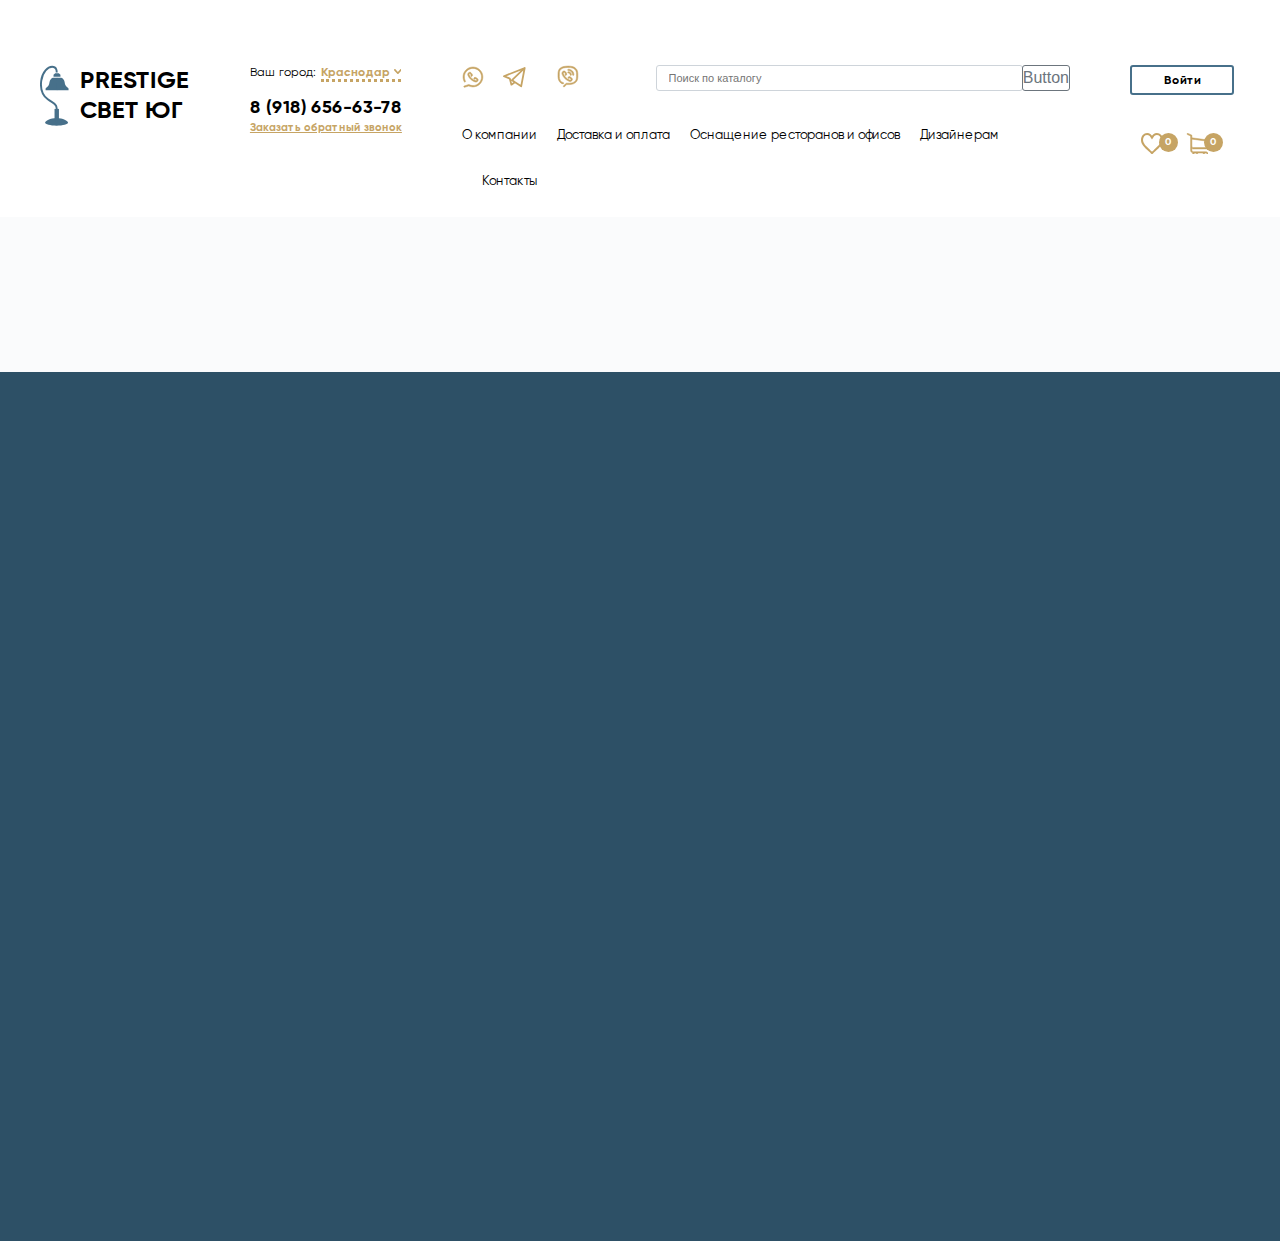
==== index.html @ 0a5a9d4c "14.01.2020 4:45" ====
<!DOCTYPE html>
<html lang="ru">
  <head>
    <meta charset="UTF-8" />
    <meta name="viewport" content="width=device-width, initial-scale=1.0" />
    <meta http-equiv="X-UA-Compatible" content="ie=edge" />
    <link rel="stylesheet" href="assets/css/style.css" />
    <title>PRESTIGE СВЕТ ЮГ</title>
  </head>
  <body>

    


    <div class="container">
      <header class="header">
        <a class="header-logo" href="index.html">
          <div class="logo-conteiner">
            <img class="img-logo" src="assets/img/logo.svg" alt="logo" />
            <span class="title-logo">
              prestige свет юг
            </span>
          </div>
        </a>

        <div class="header-city">
          <span class="lable-city">Ваш город:</span>
          <a class="dropdown-toggle" href="#"
            >Краснодар<b class="icon-dropdown-toggle"></b>
          </a>
        </div>

        <div class="feedback">
            <span class="phone-namber">
                8 (918) 656-63-78
            </span>
            <a class="text-feedback" href="#">
                Заказать обратный звонок
            </a>

        </div>

        <div class="social-network">
          <a class="social-network-whatsapp" href="#"><img class="icon-social-network" src="assets/img/icon-whatsapp.svg" alt=""></img>
          <a class="social-network-telegramm" href="#"><img class="icon-social-network" src="assets/img/icon-telegramm.svg" alt=""></a>
          <a class="social-network-viber" href="#"><img class="icon-social-network" src="assets/img/icon-viber.svg" alt=""></a>
        </div>

        <div class="header-search">

          <div class="input-group">
            <input type="text" class="form-control" placeholder="Поиск по каталогу">
            <div class="input-group-prepend">
              <button class="btn btn-outline-secondary" type="button" id="button-addon1">Button</button>
            </div>
            
          </div>

        </div>

        <div class="header-nav">
          <ul class="nav-market">
            <li><a href="#">О компании</a></li>
            <li><a href="#">Доставка и оплата</a></li>
            <li><a href="#">Оснащение ресторанов и офисов</a></li>
            <li><a href="#">Дизайнерам</a></li>
            <li><a href="#">Контакты</a></li>
          </ul>
        </div>

        <div class="header-login">
          <a href="#" class="btn">
            <span class="btn-text">Войти</span>
          </a>
        </div>

        <div class="header-basket">
          <div class="fovarites">
            <a class="fovarites-link" href="#">
              <span class="fovarites-text">0</span>
            </a>
          </div>

          <div class="basket">
            <a class="basket-link" href="#">
              <span class="basket-text">0</span>         
          </a>
          </div>
        </div>
      </header>
    </div>

    <div class="bg-nav-menu">
      <div class="container">
        <nav class="nav-menu">

      
        </nav>
      </div>
    </div>

    <div class="bg-intro">
      <div class="container">
        
      </div>
    </div>

  </body>
</html>
---- assets/css/style.css ----
*,
*::before,
*::after {
  margin: 0;
  padding: 0;
  -webkit-box-sizing: border-box;
          box-sizing: border-box;
  text-decoration: none;
}

@font-face {
  font-family: "Gilroy";
  src: url("../fonts/Gilroy-Bold.woff2") format("woff2"), url("../fonts/Gilroy-Bold.woff") format("woff");
  font-weight: bold;
  font-style: normal;
}
@font-face {
  font-family: "Gilroy";
  src: url("../fonts/Gilroy-Regular.woff2") format("woff2"), url("../fonts/Gilroy-Regular.woff") format("woff");
  font-weight: normal;
  font-style: normal;
}
.container .header-logo .logo-conteiner .title-logo, .container .header-city .dropdown-toggle, .container .header .feedback .phone-namber, .container .header .feedback .text-feedback, .container .header-login .btn .btn-text, .container .header-basket .fovarites .fovarites-link .fovarites-text, .container .header-basket .basket .basket-link .basket-text {
  font-family: "Gilroy", sans-serif;
  font-weight: bold;
}

body, .container .header-nav, .container .header-nav .nav-market li a {
  font-family: "Gilroy", sans-serif;
  font-weight: normal;
}

body {
  font-size: 13px;
  line-height: 24px;
  color: #000000;
}

.container {
  margin: 0 auto;
  width: 1200px;
}
.container .header {
  margin: 65px 0 29px;
  display: grid;
  grid-template-columns: repeat(3, -webkit-max-content) minmax(300px, 1fr) -webkit-max-content;
  grid-template-columns: repeat(3, max-content) minmax(300px, 1fr) max-content;
  grid-column-gap: 60px;
}
.container .header-logo {
  grid-column: 1/2;
  grid-row: 1/3;
}
.container .header-logo .logo-conteiner {
  display: -webkit-box;
  display: -ms-flexbox;
  display: flex;
  -ms-flex-wrap: wrap;
      flex-wrap: wrap;
  width: -webkit-max-content;
  width: -moz-max-content;
  width: max-content;
}
.container .header-logo .logo-conteiner .img-logo {
  width: 28.53px;
  height: 62.49px;
}
.container .header-logo .logo-conteiner .title-logo {
  margin-left: 11.4px;
  width: 110px;
  font-size: 24px;
  line-height: 30px;
  text-transform: uppercase;
  color: #000000;
}
.container .header-city {
  display: -webkit-box;
  display: -ms-flexbox;
  display: flex;
  margin-bottom: 14px;
  grid-column: 2/3;
  grid-row: 1/2;
  -ms-flex-item-align: start;
      align-self: flex-start;
}
.container .header-city .lable-city {
  font-size: 12px;
  line-height: 14px;
}
.container .header-city .dropdown-toggle {
  margin-left: 5px;
  font-size: 12px;
  line-height: 14px;
  color: #c6a464;
  border-bottom: dotted;
}
.container .header-city .dropdown-toggle .icon-dropdown-toggle {
  display: inline-block;
  width: 7px;
  height: 7.78px;
  vertical-align: middle;
  margin-left: 4px;
  background-image: url(../img/caret.svg);
  background-repeat: no-repeat;
}
.container .header-city .dropdown-toggle:hover {
  color: #b68c3e;
}
.container .header .feedback {
  grid-column: 2/3;
  grid-row: 2/3;
}
.container .header .feedback .phone-namber {
  display: block;
  margin-bottom: 3px;
  font-size: 18px;
  line-height: 22px;
}
.container .header .feedback .text-feedback {
  display: block;
  font-size: 11px;
  line-height: 14px;
  -webkit-text-decoration-line: underline;
          text-decoration-line: underline;
  color: #c6a464;
}
.container .header .feedback .text-feedback:hover {
  color: #b68c3e;
}
.container .header .social-network {
  grid-column: 3/4;
  grid-row: 1/2;
}
.container .header .social-network-whatsapp .icon-social-network {
  margin-right: 16.1px;
}
.container .header .social-network-telegramm {
  margin: 0;
}
.container .header .social-network-viber .icon-social-network {
  margin-left: 12.4px;
}
.container .header .social-network .icon-social-network {
  margin-right: 16.1px;
  -webkit-transition: 0.5s;
  transition: 0.5s;
}
.container .header .social-network .icon-social-network:hover {
  -webkit-transform: scale(1.1, 1.1);
          transform: scale(1.1, 1.1);
}
.container .header-search {
  grid-column: 4/5;
  grid-row: 1/2;
}
.container .header-search .input-group {
  display: -webkit-box;
  display: -ms-flexbox;
  display: flex;
  -ms-flex-wrap: wrap;
      flex-wrap: wrap;
  -webkit-box-align: stretch;
      -ms-flex-align: stretch;
          align-items: stretch;
  width: 100%;
}
.container .header-search .input-group .input-group-prepend {
  margin-left: -1px;
}
.container .header-search .input-group .input-group-prepend .btn {
  display: inline-block;
  text-align: center;
  vertical-align: middle;
  background-color: transparent;
  border: 1px solid transparent;
  padding: 0.375rem, 0.75rem;
  font-size: 1rem;
  line-height: 1.5;
  border-radius: 3px;
}
.container .header-search .input-group .input-group-prepend .btn-outline-secondary {
  color: #6c757d;
  border-color: #6c757d;
}
.container .header-search .input-group .form-control {
  display: block;
  width: 100%;
  padding: 6px 12px;
  font-size: 11px;
  line-height: 1.1;
  color: #495057;
  background-color: #fff;
  background-clip: padding-box;
  border: 1px solid #ced4da;
  border-radius: 3px;
  -webkit-box-flex: 1;
      -ms-flex: 1 1 0%;
          flex: 1 1 0%;
}
.container .header-nav {
  grid-column: 3/5;
  grid-row: 2/3;
  font-size: 13px;
  color: #000000;
}
.container .header-nav .nav-market {
  float: left;
  list-style: none;
  margin: 0;
}
.container .header-nav .nav-market li {
  height: 19px;
  margin: 27px 0 0 20px;
  display: list-item;
  float: left;
}
.container .header-nav .nav-market li:first-child {
  margin: 27px 0 0 0;
}
.container .header-nav .nav-market li a {
  font-size: 13px;
  line-height: 16px;
  color: #000000;
}
.container .header-login {
  grid-column: 5/6;
  grid-row: 1/2;
}
.container .header-login .btn {
  display: -webkit-box;
  display: -ms-flexbox;
  display: flex;
  -webkit-box-pack: center;
      -ms-flex-pack: center;
          justify-content: center;
  -webkit-box-align: center;
      -ms-flex-align: center;
          align-items: center;
  width: 104px;
  height: 30px;
  border: 2px solid #47708a;
  border-radius: 3px;
  -webkit-transition: 0.5s;
  transition: 0.5s;
}
.container .header-login .btn .btn-text {
  font-size: 12px;
  line-height: 15px;
  color: #000000;
}
.container .header-login .btn:hover {
  -webkit-transform: scale(1.01, 1.01);
          transform: scale(1.01, 1.01);
  -webkit-box-shadow: 1px 1px 3px #000000;
          box-shadow: 1px 1px 3px #000000;
}
.container .header-basket {
  display: grid;
  grid-template-columns: 1fr 1fr;
  grid-column-gap: 5px;
  width: 110px;
  -webkit-box-pack: center;
      -ms-flex-pack: center;
          justify-content: center;
  -webkit-box-align: center;
      -ms-flex-align: center;
          align-items: center;
  grid-column: 5/6;
  grid-row: 2/3;
}
.container .header-basket .fovarites {
  margin-left: 25px;
  display: -webkit-box;
  display: -ms-flexbox;
  display: flex;
  -webkit-box-pack: center;
      -ms-flex-pack: center;
          justify-content: center;
  -webkit-box-align: center;
      -ms-flex-align: center;
          align-items: center;
}
.container .header-basket .fovarites .fovarites-link {
  position: relative;
  display: -webkit-box;
  display: -ms-flexbox;
  display: flex;
  -webkit-box-pack: center;
      -ms-flex-pack: center;
          justify-content: center;
  -webkit-box-align: center;
      -ms-flex-align: center;
          align-items: center;
  width: 19px;
  height: 19px;
  background: #c6a464;
  border-radius: 50%;
  -webkit-transition: 0.5s;
  transition: 0.5s;
}
.container .header-basket .fovarites .fovarites-link .fovarites-text {
  position: relative;
  z-index: 1;
  color: #ffffff;
  font-size: 10px;
  line-height: 13px;
}
.container .header-basket .fovarites .fovarites-link:after {
  content: "";
  position: absolute;
  left: -18px;
  top: 0;
  width: 22px;
  height: 21px;
  background-image: url(../img/icon-heart.svg);
}
.container .header-basket .fovarites:hover .fovarites-link {
  -webkit-transform: scale(1.1, 1.1);
          transform: scale(1.1, 1.1);
}
.container .header-basket .basket {
  display: -webkit-box;
  display: -ms-flexbox;
  display: flex;
  -webkit-box-pack: center;
      -ms-flex-pack: center;
          justify-content: center;
  -webkit-box-align: center;
      -ms-flex-align: center;
          align-items: center;
}
.container .header-basket .basket .basket-link {
  position: relative;
  display: -webkit-box;
  display: -ms-flexbox;
  display: flex;
  -webkit-box-pack: center;
      -ms-flex-pack: center;
          justify-content: center;
  -webkit-box-align: center;
      -ms-flex-align: center;
          align-items: center;
  width: 19px;
  height: 19px;
  background: #c6a464;
  border-radius: 50%;
  -webkit-transition: 0.5s;
  transition: 0.5s;
}
.container .header-basket .basket .basket-link .basket-text {
  position: relative;
  z-index: 1;
  color: #ffffff;
  font-size: 10px;
  line-height: 13px;
}
.container .header-basket .basket .basket-link:after {
  content: "";
  position: absolute;
  left: -18px;
  top: 0;
  width: 22px;
  height: 21px;
  background-image: url(../img/icon-basket.svg);
}
.container .header-basket .basket:hover .basket-link {
  -webkit-transform: scale(1.1, 1.1);
          transform: scale(1.1, 1.1);
}

.bg-nav-menu {
  width: 100%;
  height: 155px;
  background: #fafbfc;
}

.bg-intro {
  width: 100%;
  height: 869px;
  background: #2d5066;
}
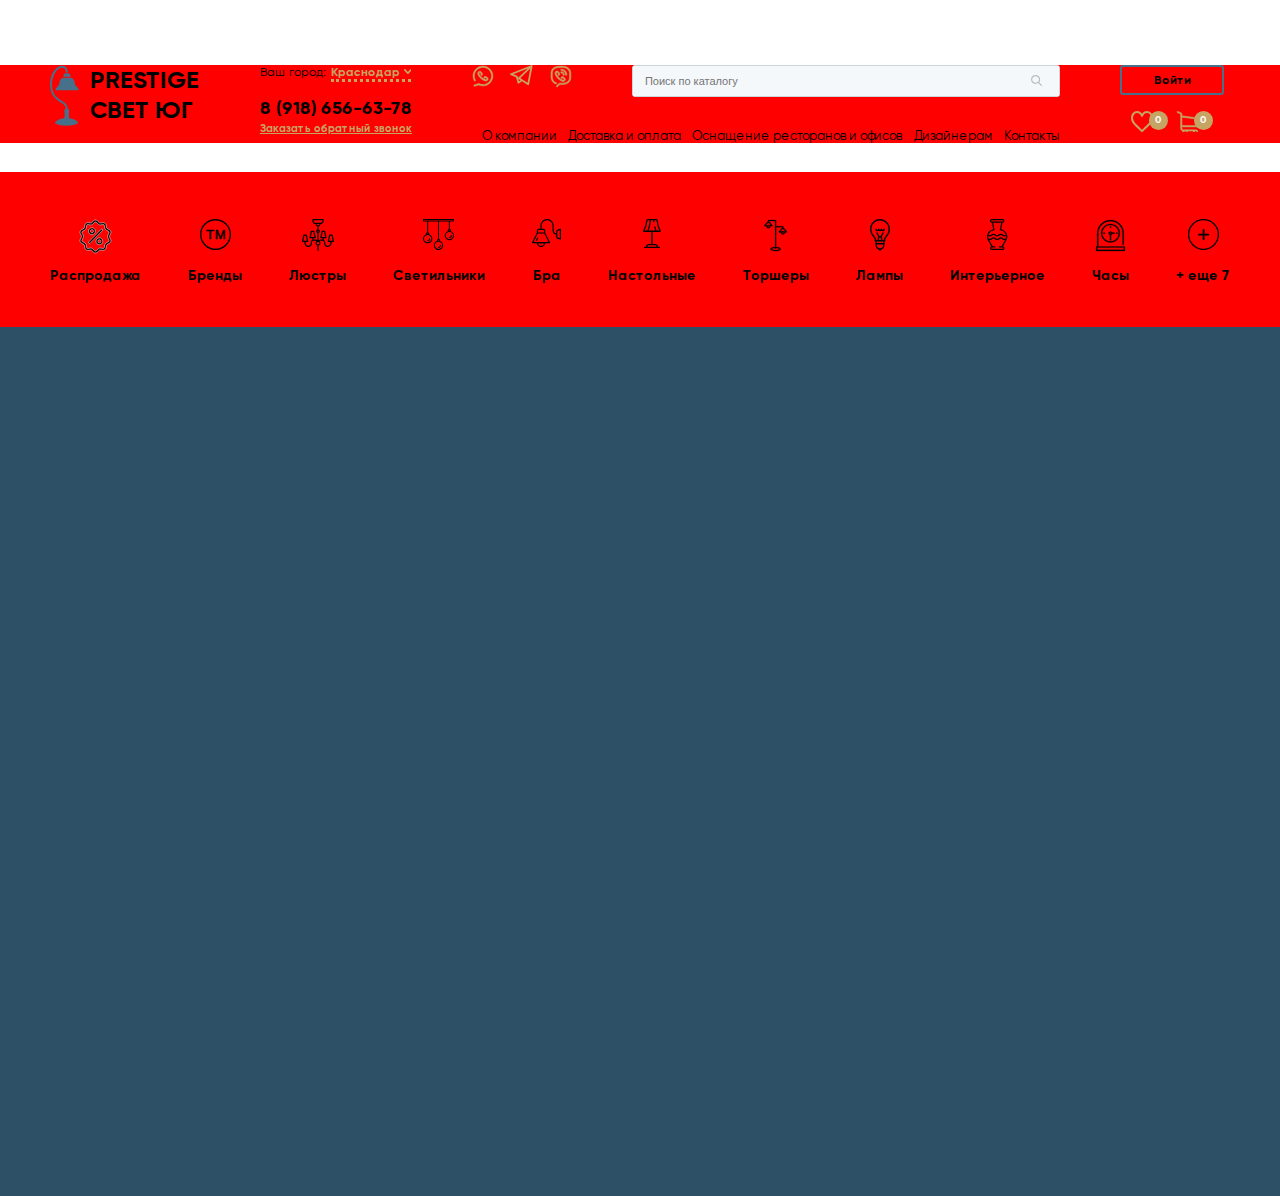
==== commit 0fa48322: "15.01.2020 01:42" ====
--- a/index.html
+++ b/index.html
@@ -49,24 +49,26 @@
         <div class="header-search">
 
           <div class="input-group">
-            <input type="text" class="form-control" placeholder="Поиск по каталогу">
+            <input class="form-control" placeholder="Поиск по каталогу">
             <div class="input-group-prepend">
-              <button class="btn btn-outline-secondary" type="button" id="button-addon1">Button</button>
+              <button class="btn">
+                <img class="icon-search" src="assets/img/icon-search.svg" alt="">
+              </button>
             </div>
             
           </div>
 
         </div>
 
-        <div class="header-nav">
+        <nav class="header-nav">
           <ul class="nav-market">
-            <li><a href="#">О компании</a></li>
-            <li><a href="#">Доставка и оплата</a></li>
-            <li><a href="#">Оснащение ресторанов и офисов</a></li>
-            <li><a href="#">Дизайнерам</a></li>
-            <li><a href="#">Контакты</a></li>
+            <li><a href="#"><span>О компании</span></a></li>
+            <li><a href="#"><span>Доставка и оплата</span></a></li>
+            <li><a href="#"><span>Оснащение ресторанов и офисов</span></a></li>
+            <li><a href="#"><span>Дизайнерам</span></a></li>
+            <li><a href="#"><span>Контакты</span></a></li>
           </ul>
-        </div>
+        </nav>
 
         <div class="header-login">
           <a href="#" class="btn">
@@ -92,9 +94,121 @@
 
     <div class="bg-nav-menu">
       <div class="container">
-        <nav class="nav-menu">
-
-      
+        <nav class="nav">
+          <ul class="nav-menu">
+            <li>
+              <a href="#">
+                <img class="icon-li" src="assets/img/icon-sell-out.svg" alt="icon">
+                <span class="text-li">Распродажа</span class="text-li">
+              </a>
+            </li>
+            <li>
+              <a href="#">
+                <img class="icon-li" src="assets/img/icon-brands.svg" alt="icon">
+                <span class="text-li">Бренды</span class="text-li">
+              </a>
+            </li>
+            <li>
+              <a href="#">
+                <img class="icon-li" src="assets/img/icon-chandeliers.svg" alt="icon">
+                <span class="text-li">Люстры</span class="text-li">
+              </a>
+            </li>
+            <li>
+              <a href="#">
+                <img class="icon-li" src="assets/img/icon-fixtures.svg" alt="icon">
+                <span class="text-li">Светильники</span class="text-li">
+              </a>
+            </li>
+            <li>
+              <a href="#">
+                <img class="icon-li" src="assets/img/icon-sconces.svg" alt="icon">
+                <span class="text-li">Бра</span class="text-li">
+              </a>
+            </li>
+            <li>
+              <a href="#">
+                <img class="icon-li" src="assets/img/icon-tabletop.svg" alt="icon">
+                <span class="text-li">Настольные</span class="text-li">
+              </a>
+            </li>
+            <li>
+              <a href="#">
+                <img class="icon-li" src="assets/img/icon-floor-lamps.svg" alt="icon">
+                <span class="text-li">Торшеры</span class="text-li">
+              </a>
+            </li>
+            <li>
+              <a href="#">
+                <img class="icon-li" src="assets/img/icon-lamp.svg" alt="icon">
+                <span class="text-li">Лампы</span class="text-li">
+              </a>
+            </li>
+            <li>
+              <a href="#">
+                <img class="icon-li" src="assets/img/icon-interior.svg" alt="icon">
+                <span class="text-li">Интерьерное</span class="text-li">
+              </a>
+            </li>
+            <li>
+              <a href="#">
+                <img class="icon-li" src="assets/img/icon-clock.svg" alt="icon">
+                <span class="text-li">Часы</span class="text-li">
+              </a>
+            </li>
+            <li>
+              <a href="#">
+                <img class="icon-li" src="assets/img/icon-other.svg" alt="icon">
+                <span class="text-li">+ еще 7</span>
+              </a>
+              <ul>
+                <li>
+                  <a href="#">
+                    <img class="icon-li" src="assets/img/icon-fixtures.svg" alt="icon">
+                    <span class="text-li">Встраиваемые светильники</span class="text-li">
+                  </a>
+                </li>
+                <li>
+                  <a href="#">
+                    <img class="icon-li" src="assets/img/icon-lamp.svg" alt="icon">
+                    <span class="text-li">Споты</span class="text-li">
+                  </a>
+                </li>
+                <li>
+                  <a href="#">
+                    <img class="icon-li" src="assets/img/icon-lamp.svg" alt="icon">
+                    <span class="text-li">Электротовары</span class="text-li">
+                  </a>
+                </li>
+                <li>
+                  <a href="#">
+                    <img class="icon-li" src="assets/img/icon-lamp.svg" alt="icon">
+                    <span class="text-li">Светодиодные ленты</span class="text-li">
+                  </a>
+                </li>
+                <li>
+                  <a href="#">
+                    <img class="icon-li" src="assets/img/icon-floor-lamps.svg" alt="icon">
+                    <span class="text-li">Уличное освещение</span class="text-li">
+                  </a>
+                </li>
+                <li>
+                  <a href="#">
+                    <img class="icon-li" src="assets/img/icon-interior.svg" alt="icon">
+                    <span class="text-li">Ароматы</span class="text-li">
+                  </a>
+                </li>
+                <li>
+                  <a href="#">
+                    <img class="icon-li" src="assets/img/icon-interior.svg" alt="icon">
+                    <span class="text-li">Мебель</span class="text-li">
+                  </a>
+                </li>
+                
+              </ul>
+
+            </li>
+          </ul>      
         </nav>
       </div>
     </div>
--- a/assets/css/style.css
+++ b/assets/css/style.css
@@ -20,12 +20,12 @@
   font-weight: normal;
   font-style: normal;
 }
-.container .header-logo .logo-conteiner .title-logo, .container .header-city .dropdown-toggle, .container .header .feedback .phone-namber, .container .header .feedback .text-feedback, .container .header-login .btn .btn-text, .container .header-basket .fovarites .fovarites-link .fovarites-text, .container .header-basket .basket .basket-link .basket-text {
+.container .header-logo .logo-conteiner .title-logo, .container .header-city .dropdown-toggle, .container .header .feedback .phone-namber, .container .header .feedback .text-feedback, .container .header-login .btn .btn-text, .container .header-basket .fovarites .fovarites-link .fovarites-text, .container .header-basket .basket .basket-link .basket-text, .bg-nav-menu .nav-menu li a .text-li {
   font-family: "Gilroy", sans-serif;
   font-weight: bold;
 }
 
-body, .container .header-nav, .container .header-nav .nav-market li a {
+body, .container .header-nav, .container .header-nav .nav-market li a span {
   font-family: "Gilroy", sans-serif;
   font-weight: normal;
 }
@@ -38,13 +38,17 @@
 
 .container {
   margin: 0 auto;
-  width: 1200px;
+  padding: 0 50px;
+  background: red 50%;
+  max-width: 1300px;
 }
 .container .header {
+  position: relative;
   margin: 65px 0 29px;
   display: grid;
-  grid-template-columns: repeat(3, -webkit-max-content) minmax(300px, 1fr) -webkit-max-content;
-  grid-template-columns: repeat(3, max-content) minmax(300px, 1fr) max-content;
+  grid-template-columns: repeat(2, -webkit-max-content) minmax(70px, 100px) minmax(170px, 1fr) -webkit-max-content;
+  grid-template-columns: repeat(2, max-content) minmax(70px, 100px) minmax(170px, 1fr) max-content;
+  max-width: 100%;
   grid-column-gap: 60px;
 }
 .container .header-logo {
@@ -130,22 +134,19 @@
 .container .header .social-network {
   grid-column: 3/4;
   grid-row: 1/2;
-}
-.container .header .social-network-whatsapp .icon-social-network {
-  margin-right: 16.1px;
-}
-.container .header .social-network-telegramm {
+  display: -webkit-box;
+  display: -ms-flexbox;
+  display: flex;
+  -webkit-box-pack: justify;
+      -ms-flex-pack: justify;
+          justify-content: space-between;
+}
+.container .header .social-network-whatsapp .icon-social-network, .container .header .social-network-telegramm .icon-social-network, .container .header .social-network-viber .icon-social-network {
   margin: 0;
-}
-.container .header .social-network-viber .icon-social-network {
-  margin-left: 12.4px;
-}
-.container .header .social-network .icon-social-network {
-  margin-right: 16.1px;
-  -webkit-transition: 0.5s;
-  transition: 0.5s;
-}
-.container .header .social-network .icon-social-network:hover {
+  -webkit-transition: 0.2s;
+  transition: 0.2s;
+}
+.container .header .social-network-whatsapp .icon-social-network:hover, .container .header .social-network-telegramm .icon-social-network:hover, .container .header .social-network-viber .icon-social-network:hover {
   -webkit-transform: scale(1.1, 1.1);
           transform: scale(1.1, 1.1);
 }
@@ -163,24 +164,18 @@
       -ms-flex-align: stretch;
           align-items: stretch;
   width: 100%;
-}
-.container .header-search .input-group .input-group-prepend {
-  margin-left: -1px;
+  border: 1px solid #ced4da;
+  border-radius: 3px;
+  background: #f4f8fb;
 }
 .container .header-search .input-group .input-group-prepend .btn {
   display: inline-block;
   text-align: center;
   vertical-align: middle;
-  background-color: transparent;
-  border: 1px solid transparent;
-  padding: 0.375rem, 0.75rem;
-  font-size: 1rem;
-  line-height: 1.5;
-  border-radius: 3px;
-}
-.container .header-search .input-group .input-group-prepend .btn-outline-secondary {
-  color: #6c757d;
-  border-color: #6c757d;
+  background: #f4f8fb;
+  border: 0 solid transparent;
+  width: 45px;
+  height: 30px;
 }
 .container .header-search .input-group .form-control {
   display: block;
@@ -189,10 +184,8 @@
   font-size: 11px;
   line-height: 1.1;
   color: #495057;
-  background-color: #fff;
-  background-clip: padding-box;
-  border: 1px solid #ced4da;
-  border-radius: 3px;
+  background: #f4f8fb;
+  border: 0 solid #ced4da;
   -webkit-box-flex: 1;
       -ms-flex: 1 1 0%;
           flex: 1 1 0%;
@@ -200,27 +193,46 @@
 .container .header-nav {
   grid-column: 3/5;
   grid-row: 2/3;
+  max-width: 100%;
   font-size: 13px;
   color: #000000;
 }
 .container .header-nav .nav-market {
-  float: left;
+  display: -webkit-box;
+  display: -ms-flexbox;
+  display: flex;
+  -webkit-box-pack: justify;
+      -ms-flex-pack: justify;
+          justify-content: space-between;
   list-style: none;
   margin: 0;
 }
 .container .header-nav .nav-market li {
+  padding-left: 10px;
+  display: list-item;
+  margin-top: 27px;
   height: 19px;
-  margin: 27px 0 0 20px;
-  display: list-item;
   float: left;
 }
-.container .header-nav .nav-market li:first-child {
-  margin: 27px 0 0 0;
-}
 .container .header-nav .nav-market li a {
+  -webkit-box-pack: center;
+      -ms-flex-pack: center;
+          justify-content: center;
+}
+.container .header-nav .nav-market li a span {
+  width: -webkit-max-content;
+  width: -moz-max-content;
+  width: max-content;
+  -ms-flex-item-align: end;
+      align-self: flex-end;
   font-size: 13px;
   line-height: 16px;
   color: #000000;
+  -webkit-transition: 0.2s;
+  transition: 0.2s;
+}
+.container .header-nav .nav-market li a:hover span {
+  text-shadow: 5px 5px 10px #2d5066;
 }
 .container .header-login {
   grid-column: 5/6;
@@ -240,8 +252,8 @@
   height: 30px;
   border: 2px solid #47708a;
   border-radius: 3px;
-  -webkit-transition: 0.5s;
-  transition: 0.5s;
+  -webkit-transition: 0.2s;
+  transition: 0.2s;
 }
 .container .header-login .btn .btn-text {
   font-size: 12px;
@@ -295,8 +307,8 @@
   height: 19px;
   background: #c6a464;
   border-radius: 50%;
-  -webkit-transition: 0.5s;
-  transition: 0.5s;
+  -webkit-transition: 0.2s;
+  transition: 0.2s;
 }
 .container .header-basket .fovarites .fovarites-link .fovarites-text {
   position: relative;
@@ -344,8 +356,8 @@
   height: 19px;
   background: #c6a464;
   border-radius: 50%;
-  -webkit-transition: 0.5s;
-  transition: 0.5s;
+  -webkit-transition: 0.2s;
+  transition: 0.2s;
 }
 .container .header-basket .basket .basket-link .basket-text {
   position: relative;
@@ -369,9 +381,93 @@
 }
 
 .bg-nav-menu {
+  position: relative;
   width: 100%;
   height: 155px;
   background: #fafbfc;
+}
+.bg-nav-menu .nav {
+  max-width: 100%;
+  height: 155px;
+}
+.bg-nav-menu .nav-menu {
+  display: -webkit-box;
+  display: -ms-flexbox;
+  display: flex;
+  -webkit-box-pack: justify;
+      -ms-flex-pack: justify;
+          justify-content: space-between;
+  list-style: none;
+  margin: 0;
+}
+.bg-nav-menu .nav-menu li {
+  position: relative;
+  display: list-item;
+  margin-top: 47px;
+  float: left;
+}
+.bg-nav-menu .nav-menu li a {
+  display: -webkit-box;
+  display: -ms-flexbox;
+  display: flex;
+  -ms-flex-wrap: wrap;
+      flex-wrap: wrap;
+  width: -webkit-min-content;
+  width: -moz-min-content;
+  width: min-content;
+  height: 65px;
+  -webkit-box-pack: center;
+      -ms-flex-pack: center;
+          justify-content: center;
+}
+.bg-nav-menu .nav-menu li a .icon-li {
+  -ms-flex-item-align: start;
+      align-self: flex-start;
+}
+.bg-nav-menu .nav-menu li a .text-li {
+  width: -webkit-max-content;
+  width: -moz-max-content;
+  width: max-content;
+  -ms-flex-item-align: end;
+      align-self: flex-end;
+  font-size: 14px;
+  line-height: 17px;
+  color: #000000;
+}
+.bg-nav-menu .nav-menu li ul {
+  display: none;
+  position: absolute;
+  left: -31px;
+  top: 66px;
+  width: 110px;
+  height: -webkit-max-content;
+  height: -moz-max-content;
+  height: max-content;
+  list-style: none;
+  background: #fafbfc;
+  -webkit-box-shadow: 5px 5px 10px #000000;
+          box-shadow: 5px 5px 10px #000000;
+  border-radius: 5px;
+}
+.bg-nav-menu .nav-menu li ul li {
+  display: -webkit-box;
+  display: -ms-flexbox;
+  display: flex;
+  -webkit-box-pack: center;
+      -ms-flex-pack: center;
+          justify-content: center;
+  float: unset;
+  margin-top: 20px;
+}
+.bg-nav-menu .nav-menu li ul li a .text-li {
+  width: 105px;
+  text-align: center;
+}
+.bg-nav-menu .nav-menu li ul li:last-child {
+  margin-bottom: 20px;
+}
+.bg-nav-menu .nav-menu li:hover ul {
+  display: block;
 }
 
 .bg-intro {
@@ -379,3 +475,9 @@
   height: 869px;
   background: #2d5066;
 }
+
+@media (max-width: 990px) {
+  .header {
+    grid-column-gap: 30px;
+  }
+}
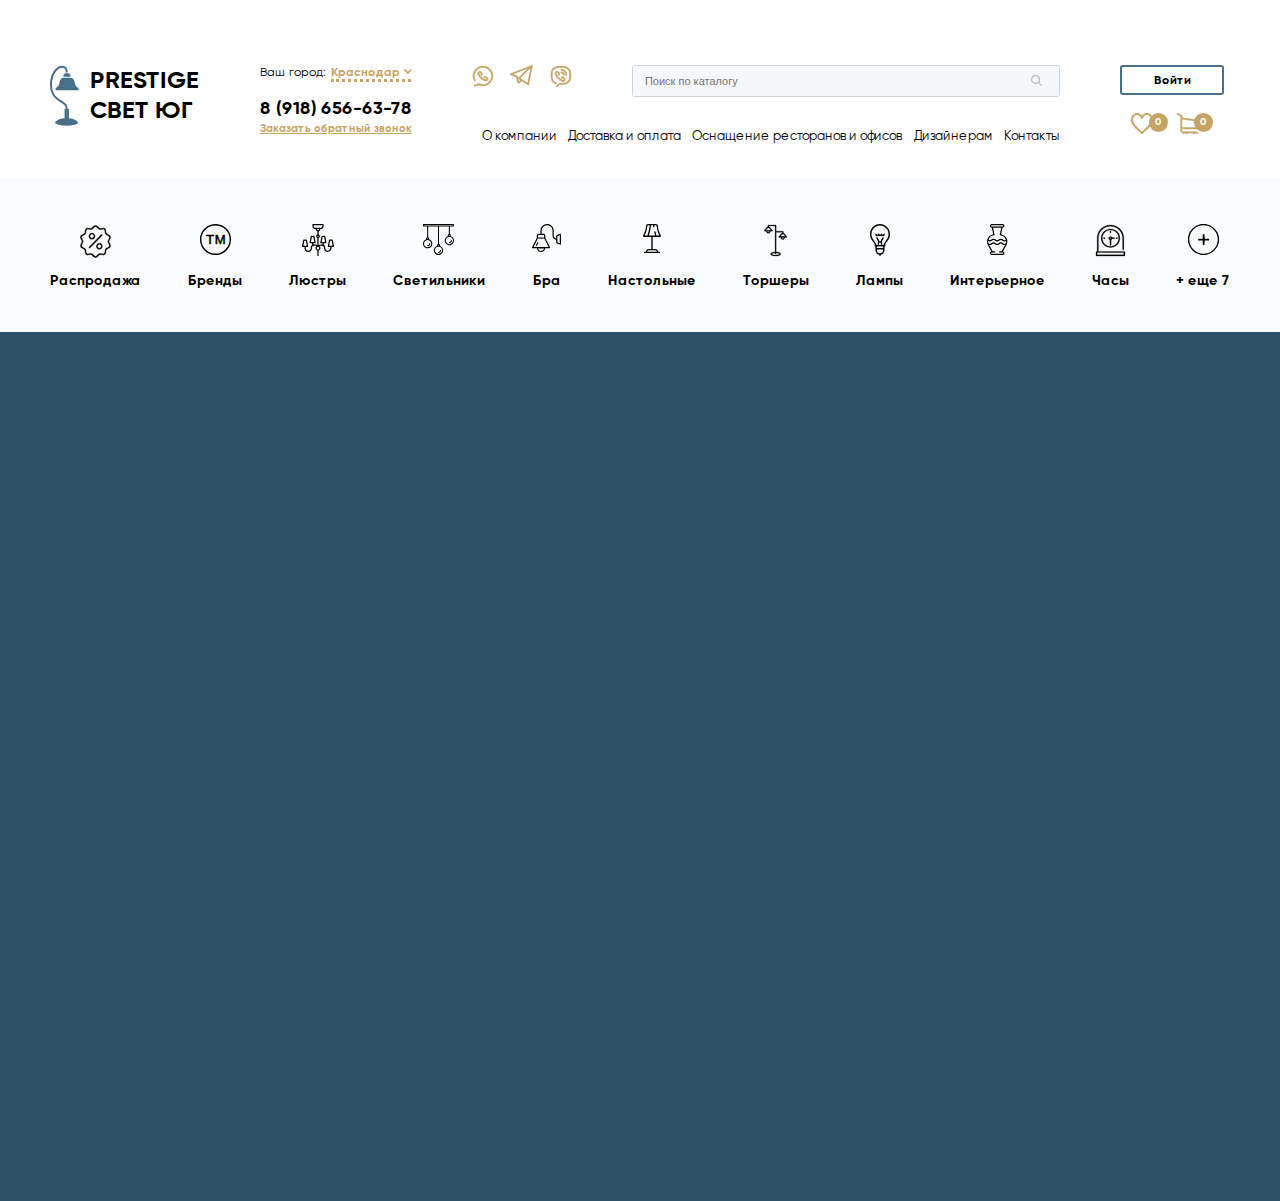
==== commit d8525f76: "15.01.2020 2:08" ====
--- a/index.html
+++ b/index.html
@@ -138,25 +138,25 @@
                 <span class="text-li">Торшеры</span class="text-li">
               </a>
             </li>
-            <li>
+            <li class="li-min">
               <a href="#">
                 <img class="icon-li" src="assets/img/icon-lamp.svg" alt="icon">
                 <span class="text-li">Лампы</span class="text-li">
               </a>
             </li>
-            <li>
+            <li class="li-min">
               <a href="#">
                 <img class="icon-li" src="assets/img/icon-interior.svg" alt="icon">
                 <span class="text-li">Интерьерное</span class="text-li">
               </a>
             </li>
-            <li>
+            <li class="li-min">
               <a href="#">
                 <img class="icon-li" src="assets/img/icon-clock.svg" alt="icon">
                 <span class="text-li">Часы</span class="text-li">
               </a>
             </li>
-            <li>
+            <li class="li-min">
               <a href="#">
                 <img class="icon-li" src="assets/img/icon-other.svg" alt="icon">
                 <span class="text-li">+ еще 7</span>
@@ -203,10 +203,78 @@
                     <img class="icon-li" src="assets/img/icon-interior.svg" alt="icon">
                     <span class="text-li">Мебель</span class="text-li">
                   </a>
-                </li>
-                
+                </li>                
               </ul>
-
+            </li>
+
+
+            <li class="li-max">
+              <a href="#">
+                <img class="icon-li" src="assets/img/icon-other.svg" alt="icon">
+                <span class="text-li">+ еще 10</span>
+              </a>
+              <ul>
+                <li>
+                  <a href="#">
+                    <img class="icon-li" src="assets/img/icon-lamp.svg" alt="icon">
+                    <span class="text-li">Лампы</span class="text-li">
+                  </a>
+                </li>
+                <li>
+                  <a href="#">
+                    <img class="icon-li" src="assets/img/icon-interior.svg" alt="icon">
+                    <span class="text-li">Интерьерное</span class="text-li">
+                  </a>
+                </li>
+                <li>
+                  <a href="#">
+                    <img class="icon-li" src="assets/img/icon-clock.svg" alt="icon">
+                    <span class="text-li">Часы</span class="text-li">
+                  </a>
+                </li>
+                <li>
+                  <a href="#">
+                    <img class="icon-li" src="assets/img/icon-fixtures.svg" alt="icon">
+                    <span class="text-li">Встраиваемые светильники</span class="text-li">
+                  </a>
+                </li>
+                <li>
+                  <a href="#">
+                    <img class="icon-li" src="assets/img/icon-lamp.svg" alt="icon">
+                    <span class="text-li">Споты</span class="text-li">
+                  </a>
+                </li>
+                <li>
+                  <a href="#">
+                    <img class="icon-li" src="assets/img/icon-lamp.svg" alt="icon">
+                    <span class="text-li">Электротовары</span class="text-li">
+                  </a>
+                </li>
+                <li>
+                  <a href="#">
+                    <img class="icon-li" src="assets/img/icon-lamp.svg" alt="icon">
+                    <span class="text-li">Светодиодные ленты</span class="text-li">
+                  </a>
+                </li>
+                <li>
+                  <a href="#">
+                    <img class="icon-li" src="assets/img/icon-floor-lamps.svg" alt="icon">
+                    <span class="text-li">Уличное освещение</span class="text-li">
+                  </a>
+                </li>
+                <li>
+                  <a href="#">
+                    <img class="icon-li" src="assets/img/icon-interior.svg" alt="icon">
+                    <span class="text-li">Ароматы</span class="text-li">
+                  </a>
+                </li>
+                <li>
+                  <a href="#">
+                    <img class="icon-li" src="assets/img/icon-interior.svg" alt="icon">
+                    <span class="text-li">Мебель</span class="text-li">
+                  </a>
+                </li>                
+              </ul>
             </li>
           </ul>      
         </nav>
--- a/assets/css/style.css
+++ b/assets/css/style.css
@@ -39,7 +39,6 @@
 .container {
   margin: 0 auto;
   padding: 0 50px;
-  background: red 50%;
   max-width: 1300px;
 }
 .container .header {
@@ -211,7 +210,6 @@
   padding-left: 10px;
   display: list-item;
   margin-top: 27px;
-  height: 19px;
   float: left;
 }
 .container .header-nav .nav-market li a {
@@ -466,6 +464,12 @@
 .bg-nav-menu .nav-menu li ul li:last-child {
   margin-bottom: 20px;
 }
+.bg-nav-menu .nav-menu .li-min {
+  display: list-item;
+}
+.bg-nav-menu .nav-menu .li-max {
+  display: none;
+}
 .bg-nav-menu .nav-menu li:hover ul {
   display: block;
 }
@@ -476,8 +480,20 @@
   background: #2d5066;
 }
 
-@media (max-width: 990px) {
-  .header {
-    grid-column-gap: 30px;
+@media screen and (max-width: 1140px) {
+  .container .header {
+    grid-column-gap: 40px;
   }
 }
+@media screen and (max-width: 990px) {
+  .container .header {
+    grid-column-gap: 10px;
+  }
+
+  .bg-nav-menu .nav-menu .li-min {
+    display: none;
+  }
+  .bg-nav-menu .nav-menu .li-max {
+    display: list-item;
+  }
+}
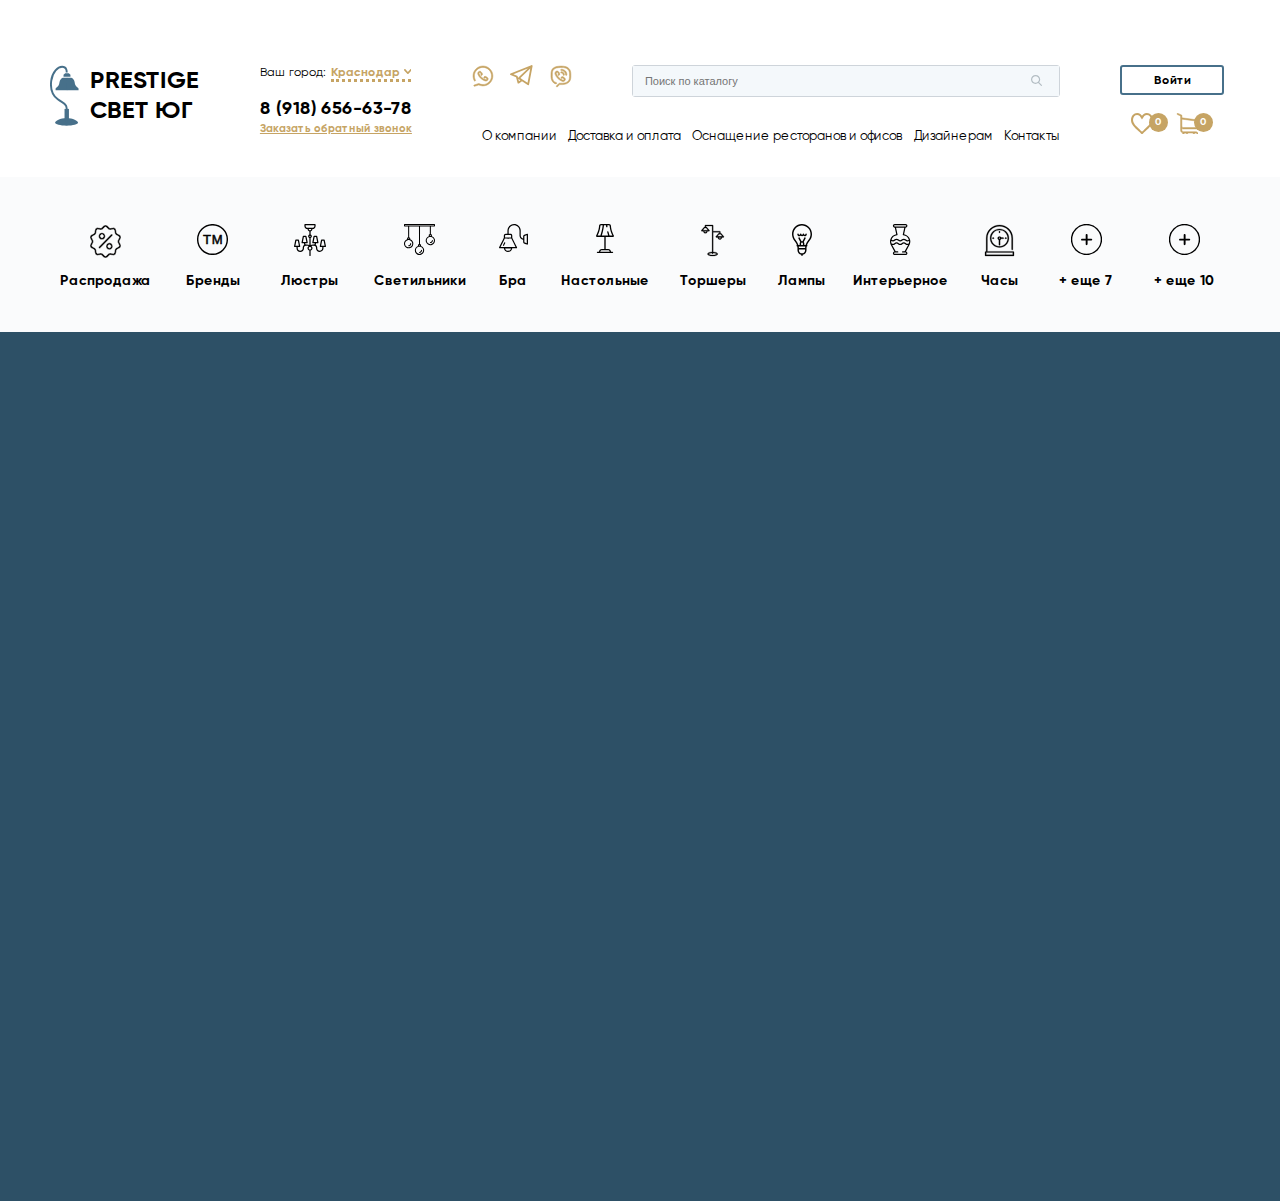
==== commit ac970c94: "15.01.2020 5:12" ====
--- a/index.html
+++ b/index.html
@@ -4,7 +4,7 @@
     <meta charset="UTF-8" />
     <meta name="viewport" content="width=device-width, initial-scale=1.0" />
     <meta http-equiv="X-UA-Compatible" content="ie=edge" />
-    <link rel="stylesheet" href="assets/css/style.css" />
+    <link rel="stylesheet" href="assets/css/style.css" />    
     <title>PRESTIGE СВЕТ ЮГ</title>
   </head>
   <body>
@@ -96,186 +96,140 @@
       <div class="container">
         <nav class="nav">
           <ul class="nav-menu">
-            <li>
+
+            <li class="base-li">
               <a href="#">
                 <img class="icon-li" src="assets/img/icon-sell-out.svg" alt="icon">
-                <span class="text-li">Распродажа</span class="text-li">
-              </a>
-            </li>
-            <li>
+                <span class="text-li">Распродажа</span>
+              </a>
+            </li>
+
+            <li class="base-li">
               <a href="#">
                 <img class="icon-li" src="assets/img/icon-brands.svg" alt="icon">
-                <span class="text-li">Бренды</span class="text-li">
-              </a>
-            </li>
-            <li>
+                <span class="text-li">Бренды</span>
+              </a>
+            </li>
+
+            <li class="base-li">
               <a href="#">
                 <img class="icon-li" src="assets/img/icon-chandeliers.svg" alt="icon">
-                <span class="text-li">Люстры</span class="text-li">
-              </a>
-            </li>
-            <li>
+                <span class="text-li">Люстры</span>
+              </a>
+            </li>
+
+            <li class="base-li">
               <a href="#">
                 <img class="icon-li" src="assets/img/icon-fixtures.svg" alt="icon">
-                <span class="text-li">Светильники</span class="text-li">
-              </a>
-            </li>
-            <li>
+                <span class="text-li">Светильники</span>
+              </a>
+            </li>
+
+            <li class="base-li">
               <a href="#">
                 <img class="icon-li" src="assets/img/icon-sconces.svg" alt="icon">
-                <span class="text-li">Бра</span class="text-li">
-              </a>
-            </li>
-            <li>
+                <span class="text-li">Бра</span>
+              </a>
+            </li>
+
+            <li class="base-li">
               <a href="#">
                 <img class="icon-li" src="assets/img/icon-tabletop.svg" alt="icon">
-                <span class="text-li">Настольные</span class="text-li">
-              </a>
-            </li>
-            <li>
+                <span class="text-li">Настольные</span>
+              </a>
+            </li>
+
+            <li class="base-li">
               <a href="#">
                 <img class="icon-li" src="assets/img/icon-floor-lamps.svg" alt="icon">
-                <span class="text-li">Торшеры</span class="text-li">
-              </a>
-            </li>
-            <li class="li-min">
-              <a href="#">
-                <img class="icon-li" src="assets/img/icon-lamp.svg" alt="icon">
-                <span class="text-li">Лампы</span class="text-li">
-              </a>
-            </li>
-            <li class="li-min">
+                <span class="text-li">Торшеры</span>
+              </a>
+            </li>
+
+            <li class="base-li li-max-none">
+              <a href="#">
+                <img class="icon-li" src="assets/img/icon-lamp.svg" alt="icon">
+                <span class="text-li">Лампы</span>
+              </a>
+            </li>
+
+            <li class="base-li li-max-none">
               <a href="#">
                 <img class="icon-li" src="assets/img/icon-interior.svg" alt="icon">
-                <span class="text-li">Интерьерное</span class="text-li">
-              </a>
-            </li>
-            <li class="li-min">
+                <span class="text-li">Интерьерное</span>
+              </a>
+            </li>
+
+            <li class="base-li li-max-none">
               <a href="#">
                 <img class="icon-li" src="assets/img/icon-clock.svg" alt="icon">
-                <span class="text-li">Часы</span class="text-li">
-              </a>
-            </li>
-            <li class="li-min">
+                <span class="text-li">Часы</span>
+              </a>
+            </li>
+
+            <li class="base-li li-min-none">
+              <a href="#">
+                <img class="icon-li" src="assets/img/icon-fixtures.svg" alt="icon">
+                <span class="text-li">Встраиваемые светильники</span>
+              </a>
+            </li>
+
+            <li class="base-li li-min-none">
+              <a href="#">
+                <img class="icon-li" src="assets/img/icon-lamp.svg" alt="icon">
+                <span class="text-li">Споты</span>
+              </a>
+            </li>
+
+            <li class="base-li li-min-none">
+              <a href="#">
+                <img class="icon-li" src="assets/img/icon-lamp.svg" alt="icon">
+                <span class="text-li">Электротовары</span>
+              </a>
+            </li>
+
+            <li class="base-li li-min-none">
+              <a href="#">
+                <img class="icon-li" src="assets/img/icon-lamp.svg" alt="icon">
+                <span class="text-li">Светодиодные ленты</span>
+              </a>
+            </li>
+
+            <li class="base-li li-min-none">
+              <a href="#">
+                <img class="icon-li" src="assets/img/icon-floor-lamps.svg" alt="icon">
+                <span class="text-li">Уличное освещение</span>
+              </a>
+            </li>
+
+            <li class="base-li li-min-none">
+              <a href="#">
+                <img class="icon-li" src="assets/img/icon-interior.svg" alt="icon">
+                <span class="text-li">Ароматы</span>
+              </a>
+            </li>
+
+            <li class="base-li li-min-none">
+              <a href="#">
+                <img class="icon-li" src="assets/img/icon-interior.svg" alt="icon">
+                <span class="text-li">Мебель</span>
+              </a>
+            </li>                
+                
+            <li class="base-li min-triger">
               <a href="#">
                 <img class="icon-li" src="assets/img/icon-other.svg" alt="icon">
                 <span class="text-li">+ еще 7</span>
-              </a>
-              <ul>
-                <li>
-                  <a href="#">
-                    <img class="icon-li" src="assets/img/icon-fixtures.svg" alt="icon">
-                    <span class="text-li">Встраиваемые светильники</span class="text-li">
-                  </a>
-                </li>
-                <li>
-                  <a href="#">
-                    <img class="icon-li" src="assets/img/icon-lamp.svg" alt="icon">
-                    <span class="text-li">Споты</span class="text-li">
-                  </a>
-                </li>
-                <li>
-                  <a href="#">
-                    <img class="icon-li" src="assets/img/icon-lamp.svg" alt="icon">
-                    <span class="text-li">Электротовары</span class="text-li">
-                  </a>
-                </li>
-                <li>
-                  <a href="#">
-                    <img class="icon-li" src="assets/img/icon-lamp.svg" alt="icon">
-                    <span class="text-li">Светодиодные ленты</span class="text-li">
-                  </a>
-                </li>
-                <li>
-                  <a href="#">
-                    <img class="icon-li" src="assets/img/icon-floor-lamps.svg" alt="icon">
-                    <span class="text-li">Уличное освещение</span class="text-li">
-                  </a>
-                </li>
-                <li>
-                  <a href="#">
-                    <img class="icon-li" src="assets/img/icon-interior.svg" alt="icon">
-                    <span class="text-li">Ароматы</span class="text-li">
-                  </a>
-                </li>
-                <li>
-                  <a href="#">
-                    <img class="icon-li" src="assets/img/icon-interior.svg" alt="icon">
-                    <span class="text-li">Мебель</span class="text-li">
-                  </a>
-                </li>                
-              </ul>
-            </li>
-
-
-            <li class="li-max">
+              </a>              
+            </li>
+
+            <li class="base-li max-triger">
               <a href="#">
                 <img class="icon-li" src="assets/img/icon-other.svg" alt="icon">
                 <span class="text-li">+ еще 10</span>
-              </a>
-              <ul>
-                <li>
-                  <a href="#">
-                    <img class="icon-li" src="assets/img/icon-lamp.svg" alt="icon">
-                    <span class="text-li">Лампы</span class="text-li">
-                  </a>
-                </li>
-                <li>
-                  <a href="#">
-                    <img class="icon-li" src="assets/img/icon-interior.svg" alt="icon">
-                    <span class="text-li">Интерьерное</span class="text-li">
-                  </a>
-                </li>
-                <li>
-                  <a href="#">
-                    <img class="icon-li" src="assets/img/icon-clock.svg" alt="icon">
-                    <span class="text-li">Часы</span class="text-li">
-                  </a>
-                </li>
-                <li>
-                  <a href="#">
-                    <img class="icon-li" src="assets/img/icon-fixtures.svg" alt="icon">
-                    <span class="text-li">Встраиваемые светильники</span class="text-li">
-                  </a>
-                </li>
-                <li>
-                  <a href="#">
-                    <img class="icon-li" src="assets/img/icon-lamp.svg" alt="icon">
-                    <span class="text-li">Споты</span class="text-li">
-                  </a>
-                </li>
-                <li>
-                  <a href="#">
-                    <img class="icon-li" src="assets/img/icon-lamp.svg" alt="icon">
-                    <span class="text-li">Электротовары</span class="text-li">
-                  </a>
-                </li>
-                <li>
-                  <a href="#">
-                    <img class="icon-li" src="assets/img/icon-lamp.svg" alt="icon">
-                    <span class="text-li">Светодиодные ленты</span class="text-li">
-                  </a>
-                </li>
-                <li>
-                  <a href="#">
-                    <img class="icon-li" src="assets/img/icon-floor-lamps.svg" alt="icon">
-                    <span class="text-li">Уличное освещение</span class="text-li">
-                  </a>
-                </li>
-                <li>
-                  <a href="#">
-                    <img class="icon-li" src="assets/img/icon-interior.svg" alt="icon">
-                    <span class="text-li">Ароматы</span class="text-li">
-                  </a>
-                </li>
-                <li>
-                  <a href="#">
-                    <img class="icon-li" src="assets/img/icon-interior.svg" alt="icon">
-                    <span class="text-li">Мебель</span class="text-li">
-                  </a>
-                </li>                
-              </ul>
-            </li>
+              </a>              
+            </li>
+
           </ul>      
         </nav>
       </div>
@@ -287,5 +241,10 @@
       </div>
     </div>
 
+
+
+    <script scr="/assets/js/jquery-3.4.1.min.js"></script>
+    <script src="/assets/js/main.js"></script>
+    
   </body>
 </html>
--- a/assets/css/style.css
+++ b/assets/css/style.css
@@ -20,7 +20,7 @@
   font-weight: normal;
   font-style: normal;
 }
-.container .header-logo .logo-conteiner .title-logo, .container .header-city .dropdown-toggle, .container .header .feedback .phone-namber, .container .header .feedback .text-feedback, .container .header-login .btn .btn-text, .container .header-basket .fovarites .fovarites-link .fovarites-text, .container .header-basket .basket .basket-link .basket-text, .bg-nav-menu .nav-menu li a .text-li {
+.container .header-logo .logo-conteiner .title-logo, .container .header-city .dropdown-toggle, .container .header .feedback .phone-namber, .container .header .feedback .text-feedback, .container .header-login .btn .btn-text, .container .header-basket .fovarites .fovarites-link .fovarites-text, .container .header-basket .basket .basket-link .basket-text, .bg-nav-menu .nav-menu .base-li a .text-li {
   font-family: "Gilroy", sans-serif;
   font-weight: bold;
 }
@@ -398,80 +398,47 @@
   list-style: none;
   margin: 0;
 }
-.bg-nav-menu .nav-menu li {
-  position: relative;
-  display: list-item;
+.bg-nav-menu .nav-menu .base-li {
+  position: relative;
+  display: -webkit-box;
+  display: -ms-flexbox;
+  display: flex;
   margin-top: 47px;
   float: left;
 }
-.bg-nav-menu .nav-menu li a {
+.bg-nav-menu .nav-menu .base-li a {
   display: -webkit-box;
   display: -ms-flexbox;
   display: flex;
   -ms-flex-wrap: wrap;
       flex-wrap: wrap;
-  width: -webkit-min-content;
-  width: -moz-min-content;
-  width: min-content;
+  max-width: 110px;
   height: 65px;
   -webkit-box-pack: center;
       -ms-flex-pack: center;
           justify-content: center;
 }
-.bg-nav-menu .nav-menu li a .icon-li {
+.bg-nav-menu .nav-menu .base-li a .icon-li {
   -ms-flex-item-align: start;
       align-self: flex-start;
 }
-.bg-nav-menu .nav-menu li a .text-li {
-  width: -webkit-max-content;
-  width: -moz-max-content;
-  width: max-content;
+.bg-nav-menu .nav-menu .base-li a .text-li {
+  width: 100%;
   -ms-flex-item-align: end;
       align-self: flex-end;
+  text-align: center;
   font-size: 14px;
   line-height: 17px;
   color: #000000;
 }
-.bg-nav-menu .nav-menu li ul {
-  display: none;
-  position: absolute;
-  left: -31px;
-  top: 66px;
-  width: 110px;
-  height: -webkit-max-content;
-  height: -moz-max-content;
-  height: max-content;
-  list-style: none;
-  background: #fafbfc;
-  -webkit-box-shadow: 5px 5px 10px #000000;
-          box-shadow: 5px 5px 10px #000000;
-  border-radius: 5px;
-}
-.bg-nav-menu .nav-menu li ul li {
-  display: -webkit-box;
-  display: -ms-flexbox;
-  display: flex;
-  -webkit-box-pack: center;
-      -ms-flex-pack: center;
-          justify-content: center;
-  float: unset;
-  margin-top: 20px;
-}
-.bg-nav-menu .nav-menu li ul li a .text-li {
-  width: 105px;
-  text-align: center;
-}
-.bg-nav-menu .nav-menu li ul li:last-child {
-  margin-bottom: 20px;
-}
-.bg-nav-menu .nav-menu .li-min {
-  display: list-item;
-}
-.bg-nav-menu .nav-menu .li-max {
-  display: none;
-}
 .bg-nav-menu .nav-menu li:hover ul {
   display: block;
+}
+.bg-nav-menu .nav .test {
+  border: 3px solid green;
+}
+.bg-nav-menu .nav .li-min-none {
+  display: none;
 }
 
 .bg-intro {
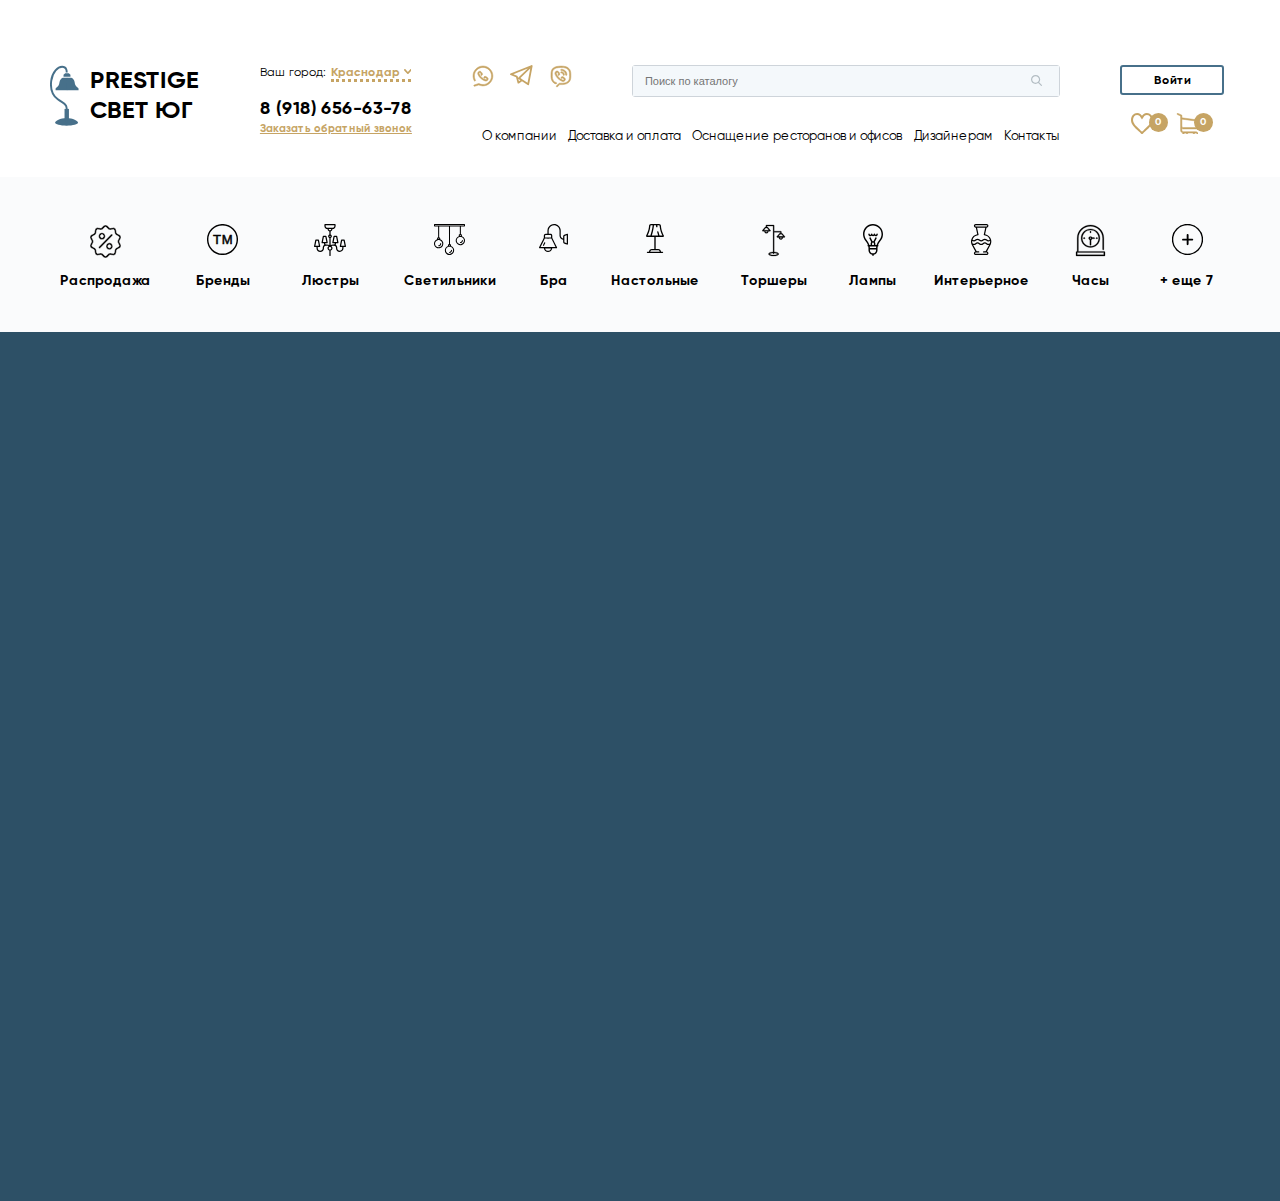
==== commit dd76b2dd: "15.01.2020 8:57" ====
--- a/index.html
+++ b/index.html
@@ -146,89 +146,85 @@
               </a>
             </li>
 
-            <li class="base-li li-max-none">
+            <li class="base-li li-max li-max-none">
               <a href="#">
                 <img class="icon-li" src="assets/img/icon-lamp.svg" alt="icon">
                 <span class="text-li">Лампы</span>
               </a>
             </li>
 
-            <li class="base-li li-max-none">
+            <li class="base-li li-max li-max-none">
               <a href="#">
                 <img class="icon-li" src="assets/img/icon-interior.svg" alt="icon">
                 <span class="text-li">Интерьерное</span>
               </a>
             </li>
 
-            <li class="base-li li-max-none">
+            <li class="base-li li-max li-max-none">
               <a href="#">
                 <img class="icon-li" src="assets/img/icon-clock.svg" alt="icon">
                 <span class="text-li">Часы</span>
               </a>
             </li>
 
-            <li class="base-li li-min-none">
+            <li class="base-li li-min li-min-none">
               <a href="#">
                 <img class="icon-li" src="assets/img/icon-fixtures.svg" alt="icon">
                 <span class="text-li">Встраиваемые светильники</span>
               </a>
             </li>
 
-            <li class="base-li li-min-none">
+            <li class="base-li li-min li-min-none">
               <a href="#">
                 <img class="icon-li" src="assets/img/icon-lamp.svg" alt="icon">
                 <span class="text-li">Споты</span>
               </a>
             </li>
 
-            <li class="base-li li-min-none">
+            <li class="base-li li-min li-min-none">
               <a href="#">
                 <img class="icon-li" src="assets/img/icon-lamp.svg" alt="icon">
                 <span class="text-li">Электротовары</span>
               </a>
             </li>
 
-            <li class="base-li li-min-none">
+            <li class="base-li li-min li-min-none">
               <a href="#">
                 <img class="icon-li" src="assets/img/icon-lamp.svg" alt="icon">
                 <span class="text-li">Светодиодные ленты</span>
               </a>
             </li>
 
-            <li class="base-li li-min-none">
+            <li class="base-li li-min li-min-none">
               <a href="#">
                 <img class="icon-li" src="assets/img/icon-floor-lamps.svg" alt="icon">
                 <span class="text-li">Уличное освещение</span>
               </a>
             </li>
 
-            <li class="base-li li-min-none">
+            <li class="base-li li-min li-min-none">
               <a href="#">
                 <img class="icon-li" src="assets/img/icon-interior.svg" alt="icon">
                 <span class="text-li">Ароматы</span>
               </a>
             </li>
 
-            <li class="base-li li-min-none">
+            <li class="base-li li-min li-min-none">
               <a href="#">
                 <img class="icon-li" src="assets/img/icon-interior.svg" alt="icon">
                 <span class="text-li">Мебель</span>
               </a>
             </li>                
                 
-            <li class="base-li min-triger">
+            <li class="base-li triger">
               <a href="#">
                 <img class="icon-li" src="assets/img/icon-other.svg" alt="icon">
-                <span class="text-li">+ еще 7</span>
-              </a>              
-            </li>
-
-            <li class="base-li max-triger">
-              <a href="#">
-                <img class="icon-li" src="assets/img/icon-other.svg" alt="icon">
-                <span class="text-li">+ еще 10</span>
-              </a>              
-            </li>
+                <span class="text-li ">+ еще <span class="count-li">7</span></span>
+              </a>
+              <ul class="li-container">
+
+              </ul>              
+            </li>          
 
           </ul>      
         </nav>
@@ -243,8 +239,11 @@
 
 
 
-    <script scr="/assets/js/jquery-3.4.1.min.js"></script>
-    <script src="/assets/js/main.js"></script>
+    <script
+  src="https://code.jquery.com/jquery-3.4.1.min.js"
+  integrity="sha256-CSXorXvZcTkaix6Yvo6HppcZGetbYMGWSFlBw8HfCJo="
+  crossorigin="anonymous"></script>
+    <script type="text/javascript" src="/assets/js/main.js"></script>
     
   </body>
 </html>
--- a/assets/css/style.css
+++ b/assets/css/style.css
@@ -431,7 +431,35 @@
   line-height: 17px;
   color: #000000;
 }
-.bg-nav-menu .nav-menu li:hover ul {
+.bg-nav-menu .nav-menu .base-li .li-container {
+  display: none;
+  position: absolute;
+  left: -31px;
+  top: 66px;
+  width: 110px;
+  height: -webkit-max-content;
+  height: -moz-max-content;
+  height: max-content;
+  list-style: none;
+  background: #fafbfc;
+  -webkit-box-shadow: 5px 5px 10px #000000;
+          box-shadow: 5px 5px 10px #000000;
+  border-radius: 5px;
+}
+.bg-nav-menu .nav-menu .base-li .li-container li {
+  display: -webkit-box;
+  display: -ms-flexbox;
+  display: flex;
+  -webkit-box-pack: center;
+      -ms-flex-pack: center;
+          justify-content: center;
+  float: unset;
+  margin-top: 20px;
+}
+.bg-nav-menu .nav-menu .base-li .li-container li:last-child {
+  margin-bottom: 20px;
+}
+.bg-nav-menu .nav-menu .base-li:hover ul {
   display: block;
 }
 .bg-nav-menu .nav .test {
@@ -456,11 +484,4 @@
   .container .header {
     grid-column-gap: 10px;
   }
-
-  .bg-nav-menu .nav-menu .li-min {
-    display: none;
-  }
-  .bg-nav-menu .nav-menu .li-max {
-    display: list-item;
-  }
-}
+}
